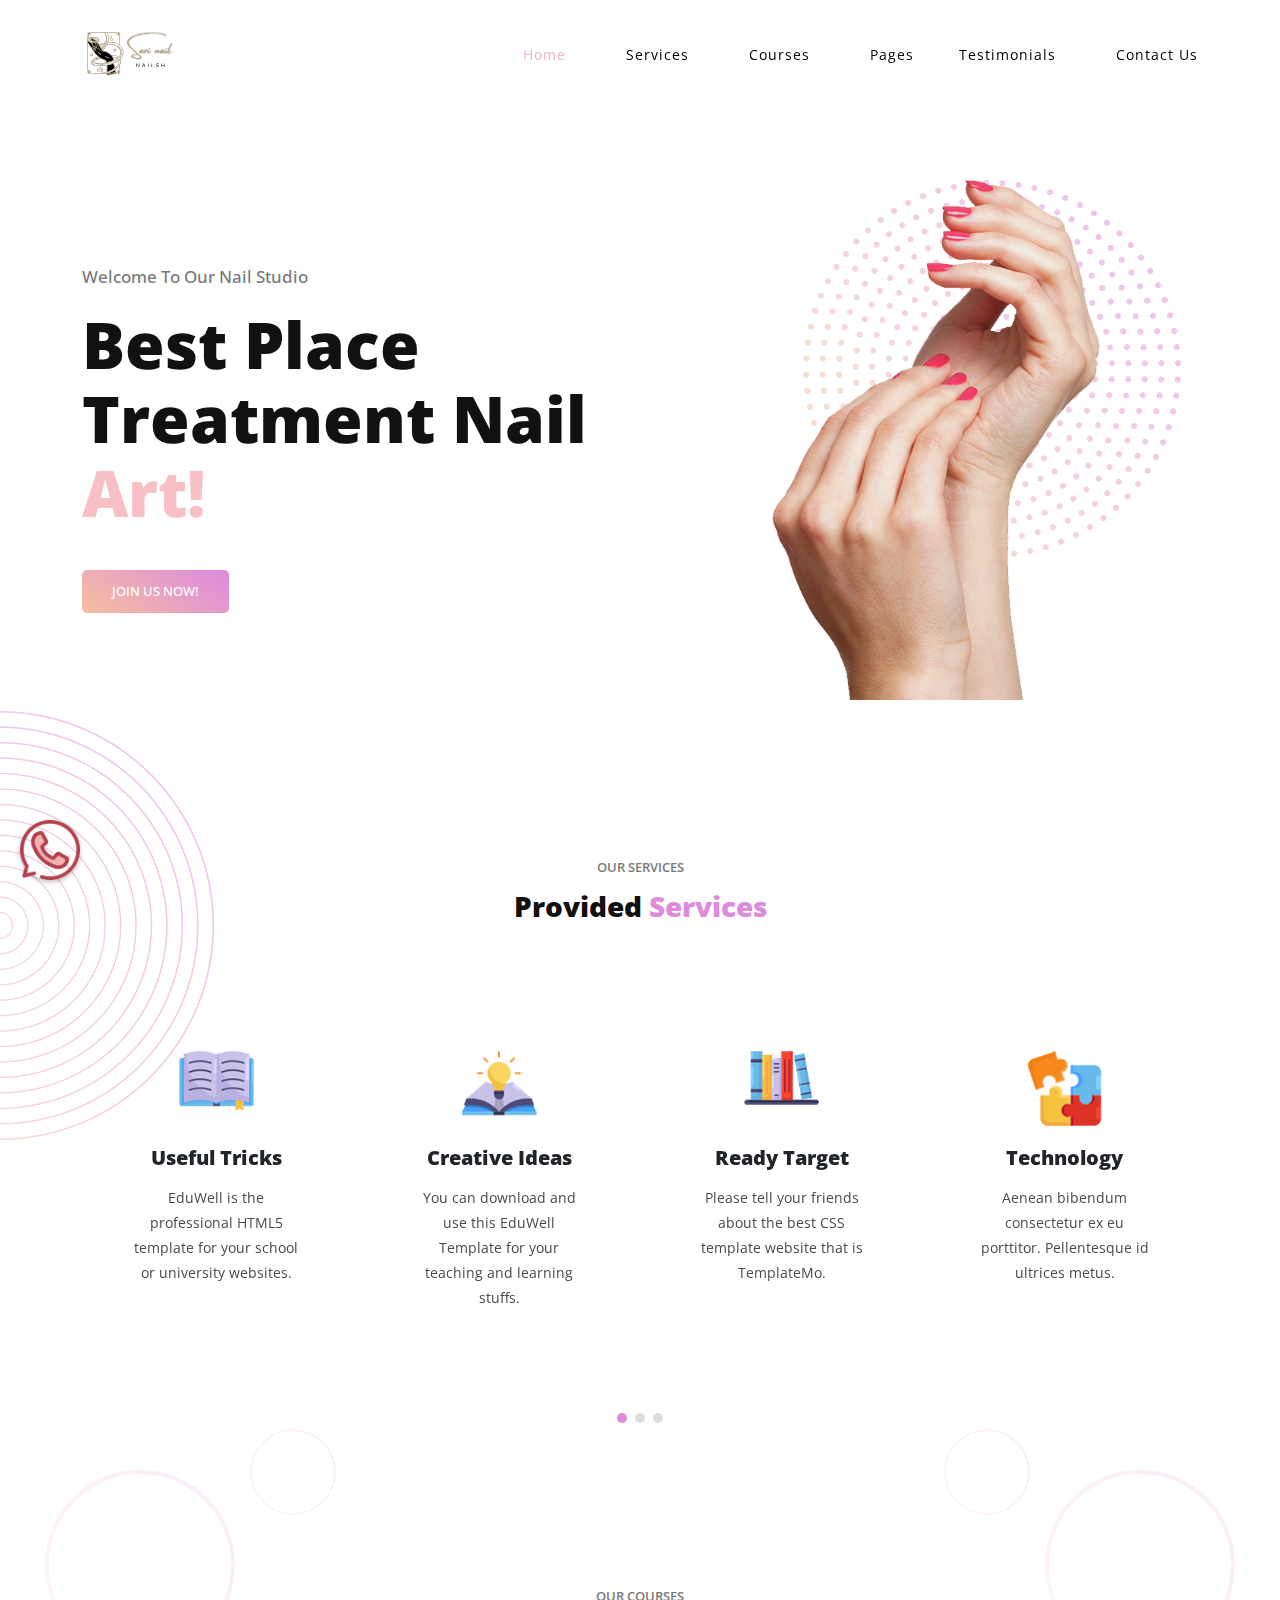
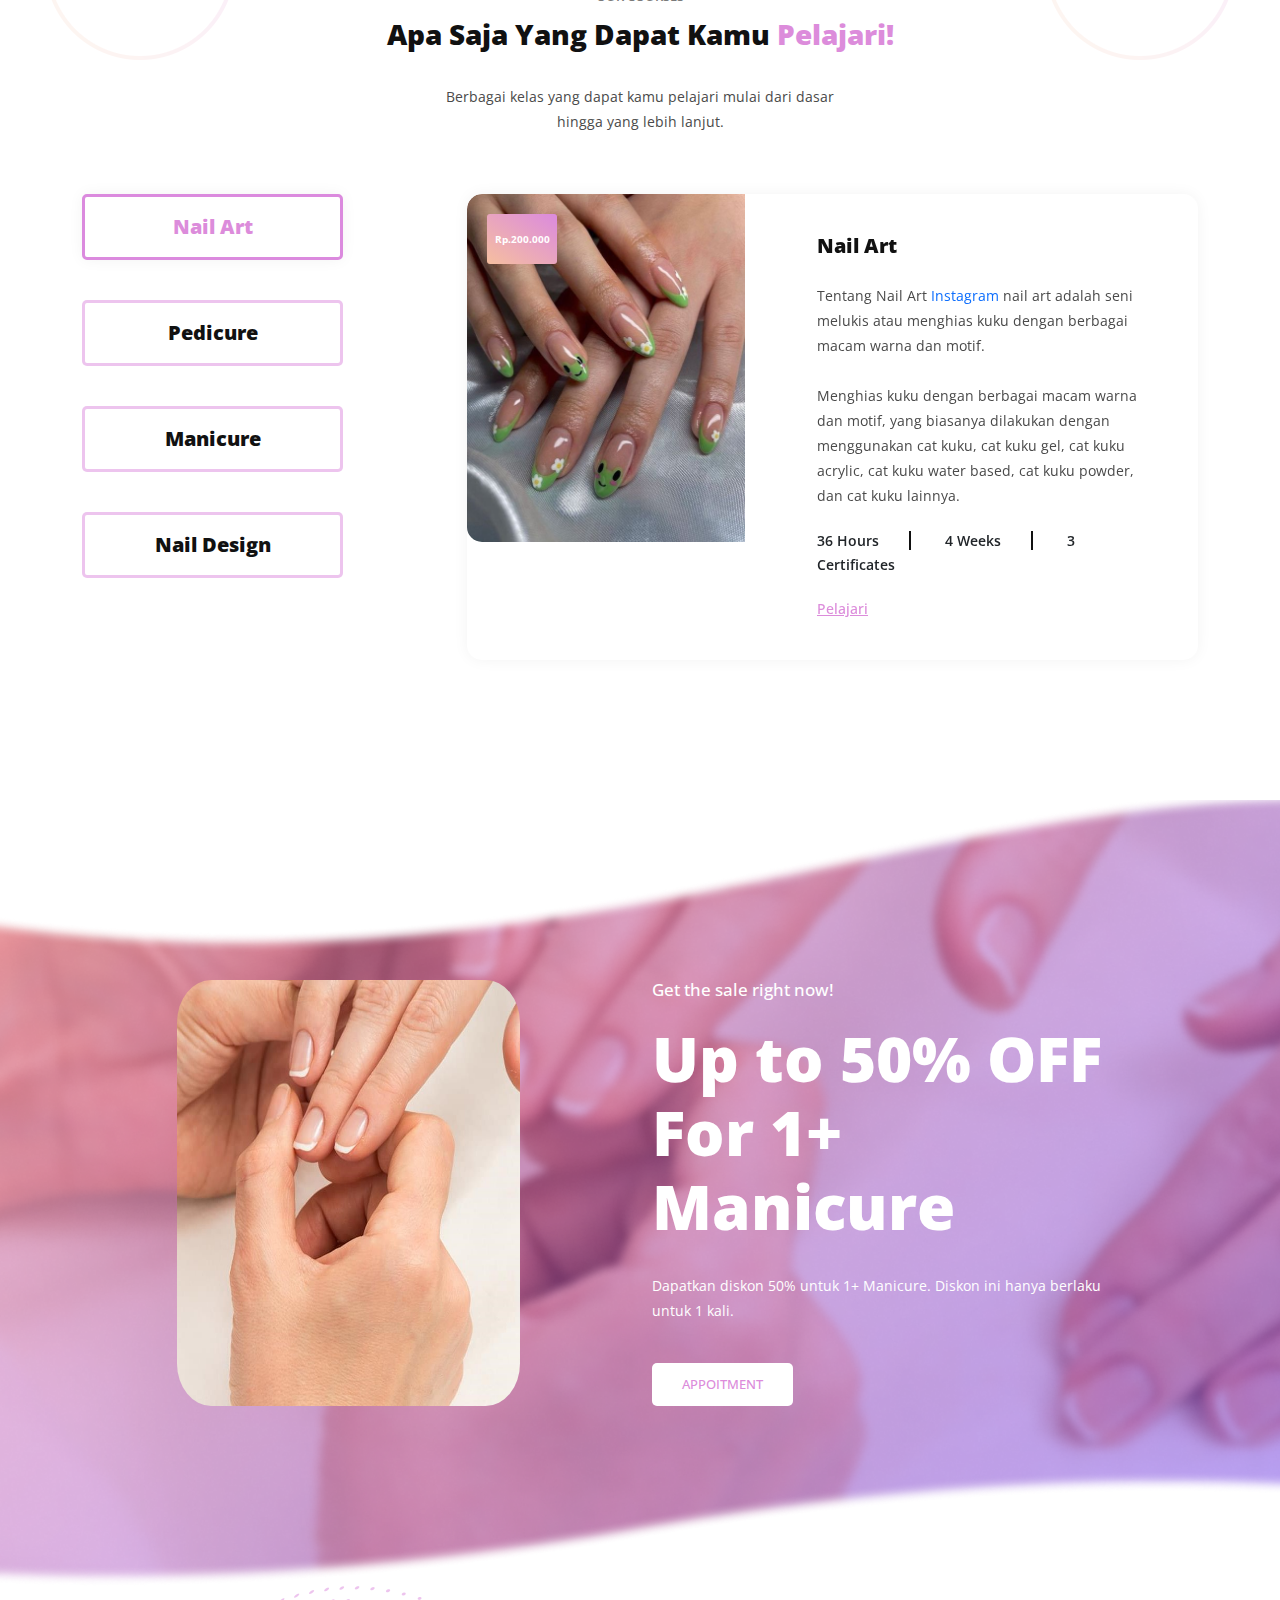
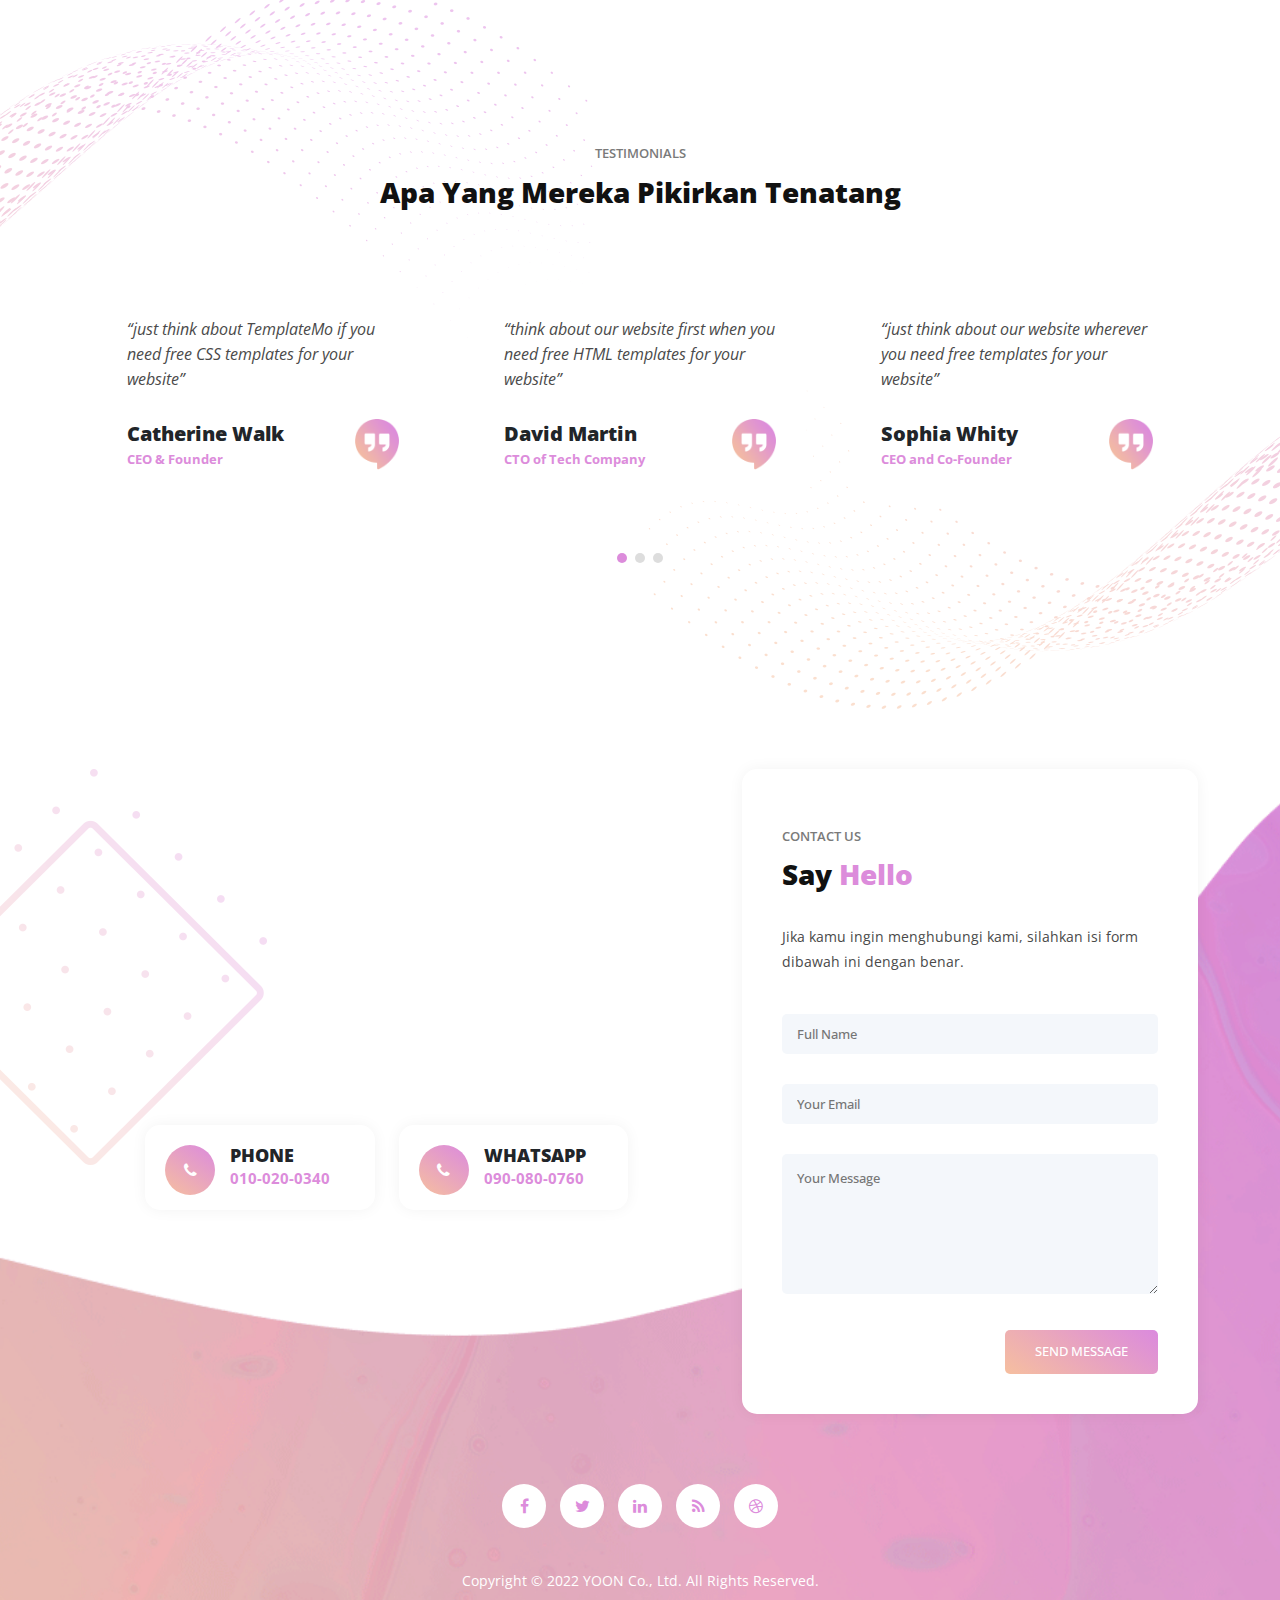
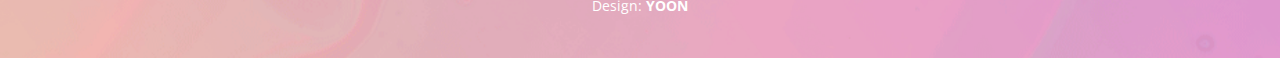
==== index.html @ 0e210a39 "first commit" ====
<!DOCTYPE html>
<html lang="en">
  <head>
    <meta charset="utf-8" />
    <meta
      name="viewport"
      content="width=device-width, initial-scale=1, shrink-to-fit=no"
    />
    <meta name="description" content="" />
    <meta name="author" content="" />
    <link
      href="https://fonts.googleapis.com/css?family=Open+Sans:100,200,300,400,500,600,700,800,900"
      rel="stylesheet"
    />

    <title>SARI NAIL STUDIO</title>

    <!-- Bootstrap core CSS -->
    <link href="vendor/bootstrap/css/bootstrap.min.css" rel="stylesheet" />

    <!-- Additional CSS Files -->
    <link rel="stylesheet" href="assets/css/fontawesome.css" />
    <link rel="stylesheet" href="assets/css/templatemo-eduwell-style.css" />
    <link rel="stylesheet" href="assets/css/owl.css" />
    <link rel="stylesheet" href="assets/css/lightbox.css" />
    <!-- chat box -->
    <script type="text/javascript">
      window.$crisp = [];
      window.CRISP_WEBSITE_ID = "9047f223-d23b-4dd8-93f9-148e7e5b20bf";
      (function () {
        d = document;
        s = d.createElement("script");
        s.src = "https://client.crisp.chat/l.js";
        s.async = 1;
        d.getElementsByTagName("head")[0].appendChild(s);
      })();
    </script>
    <!-- chat box end -->
  </head>

  <body>
    <!-- wa cs -->
    <a
      class="wa-btn"
      href="https://wa.me/6281261517741?Hi%Kak%20aku%20ingin%20bertanya%20seputar%20nail%20art"
      ><img src="assets/images/whatsapp.png" alt=""
    /></a>
    <style>
      .wa-btn {
        position: fixed;
        bottom: 20px;
        left: 20px;
        z-index: 999;
        width: 60px;
        height: 60px;
        border-radius: 50%;
        font-size: 30px;
        text-align: center;
        box-shadow: 0 2px 5px rgba(0, 0, 0, 0.26);
        transition: all 0.3s ease;
      }
      .wa-btn:hover {
        transform: translateY(-3px);
        box-shadow: 0 5px 10px rgba(0, 0, 0, 0.26);
      }
    </style>
    <!-- wa cs -->
    <!-- ***** Header Area Start ***** -->
    <header class="header-area header-sticky">
      <div class="container">
        <div class="row">
          <div class="col-12">
            <nav class="main-nav">
              <!-- ***** Logo Start ***** -->
              <a href="index.html" class="logo">
                <img src="assets/images/sari logo.svg" alt="EduWell Template" />
                <style>
                  .logo {
                    width: 100px;
                    height: 100px;
                  }
                </style>
              </a>
              <!-- ***** Logo End ***** -->
              <!-- ***** Menu Start ***** -->
              <ul class="nav">
                <li class="scroll-to-section">
                  <a href="#top" class="active">Home</a>
                </li>
                <li class="scroll-to-section">
                  <a href="#services">Services</a>
                </li>
                <li class="scroll-to-section">
                  <a href="#courses">Courses</a>
                </li>
                <li class="has-sub">
                  <a href="javascript:void(0)">Pages</a>
                  <ul class="sub-menu">
                    <li><a href="about-us.html">About Us</a></li>
                    <li><a href="our-services.html">Our Services</a></li>
                    <li><a href="contact-us.html">Contact Us</a></li>
                  </ul>
                </li>
                <li class="scroll-to-section">
                  <a href="#testimonials">Testimonials</a>
                </li>
                <li class="scroll-to-section">
                  <a href="#contact-section">Contact Us</a>
                </li>
              </ul>
              <a class="menu-trigger">
                <span>Menu</span>
              </a>
              <!-- ***** Menu End ***** -->
            </nav>
          </div>
        </div>
      </div>
    </header>
    <!-- ***** Header Area End ***** -->

    <!-- ***** Main Banner Area Start ***** -->
    <section class="main-banner" id="top">
      <div class="container">
        <div class="row">
          <div class="col-lg-6 align-self-center">
            <div class="header-text">
              <h6>Welcome to our nail studio</h6>
              <h2>Best Place Treatment Nail <em>Art!</em></h2>
              <div class="main-button-gradient">
                <div class="scroll-to-section">
                  <a href="#contact-section">Join Us Now!</a>
                </div>
              </div>
            </div>
          </div>
          <div class="col-lg-6">
            <div class="right-image">
              <img src="assets/images/slide-img-1.png" alt="" />
              <style>
                .right-image {
                  width: 60%;
                  height: 75%;
                }
              </style>
            </div>
          </div>
        </div>
      </div>
    </section>
    <!-- ***** Main Banner Area End ***** -->

    <section class="services" id="services">
      <div class="container">
        <div class="row">
          <div class="col-lg-12">
            <div class="section-heading">
              <h6>Our Services</h6>
              <h4>Provided <em>Services</em></h4>
            </div>
          </div>
          <div class="col-lg-12">
            <div class="owl-service-item owl-carousel">
              <div class="item">
                <div class="service-item">
                  <div class="icon">
                    <img src="assets/images/service-icon-01.png" alt="" />
                  </div>
                  <h4>Useful Tricks</h4>
                  <p>
                    EduWell is the professional HTML5 template for your school
                    or university websites.
                  </p>
                </div>
              </div>
              <div class="item">
                <div class="service-item">
                  <div class="icon">
                    <img src="assets/images/service-icon-02.png" alt="" />
                  </div>
                  <h4>Creative Ideas</h4>
                  <p>
                    You can download and use this EduWell Template for your
                    teaching and learning stuffs.
                  </p>
                </div>
              </div>
              <div class="item">
                <div class="service-item">
                  <div class="icon">
                    <img src="assets/images/service-icon-03.png" alt="" />
                  </div>
                  <h4>Ready Target</h4>
                  <p>
                    Please tell your friends about the best CSS template website
                    that is TemplateMo.
                  </p>
                </div>
              </div>
              <div class="item">
                <div class="service-item">
                  <div class="icon">
                    <img src="assets/images/service-icon-04.png" alt="" />
                  </div>
                  <h4>Technology</h4>
                  <p>
                    Aenean bibendum consectetur ex eu porttitor. Pellentesque id
                    ultrices metus.
                  </p>
                </div>
              </div>
              <div class="item">
                <div class="service-item">
                  <div class="icon">
                    <img src="assets/images/service-icon-01.png" alt="" />
                  </div>
                  <h4>Useful Tricks</h4>
                  <p>
                    In non nisi eget magna efficitur ultricies non quis sapien.
                    Pellentesque tellus.
                  </p>
                </div>
              </div>
              <div class="item">
                <div class="service-item">
                  <div class="icon">
                    <img src="assets/images/service-icon-02.png" alt="" />
                  </div>
                  <h4>Creative Ideas</h4>
                  <p>
                    Aenean bibendum consectetur ex eu porttitor. Pellentesque id
                    ultrices metus.
                  </p>
                </div>
              </div>
              <div class="item">
                <div class="service-item">
                  <div class="icon">
                    <img src="assets/images/service-icon-03.png" alt="" />
                  </div>
                  <h4>Ready Target</h4>
                  <p>
                    In non nisi eget magna efficitur ultricies non quis sapien.
                    Pellentesque tellus.
                  </p>
                </div>
              </div>
              <div class="item">
                <div class="service-item">
                  <div class="icon">
                    <img src="assets/images/service-icon-04.png" alt="" />
                  </div>
                  <h4>Technology</h4>
                  <p>
                    Aenean bibendum consectetur ex eu porttitor. Pellentesque id
                    ultrices metus.
                  </p>
                </div>
              </div>
              <div class="item">
                <div class="service-item">
                  <div class="icon">
                    <img src="assets/images/service-icon-01.png" alt="" />
                  </div>
                  <h4>Useful Tricks</h4>
                  <p>
                    In non nisi eget magna efficitur ultricies non quis sapien.
                    Pellentesque tellus.
                  </p>
                </div>
              </div>
              <div class="item">
                <div class="service-item">
                  <div class="icon">
                    <img src="assets/images/service-icon-02.png" alt="" />
                  </div>
                  <h4>Creative Ideas</h4>
                  <p>
                    Aenean bibendum consectetur ex eu porttitor. Pellentesque id
                    ultrices metus.
                  </p>
                </div>
              </div>
              <div class="item">
                <div class="service-item">
                  <div class="icon">
                    <img src="assets/images/service-icon-03.png" alt="" />
                  </div>
                  <h4>Ready Target</h4>
                  <p>
                    In non nisi eget magna efficitur ultricies non quis sapien.
                    Pellentesque tellus.
                  </p>
                </div>
              </div>
              <div class="item">
                <div class="service-item">
                  <div class="icon">
                    <img src="assets/images/service-icon-04.png" alt="" />
                  </div>
                  <h4>Technology</h4>
                  <p>
                    Praesent accumsan condimentum arcu, id porttitor est semper
                    nec. Nunc diam lorem.
                  </p>
                </div>
              </div>
            </div>
          </div>
        </div>
      </div>
    </section>

    <section class="our-courses" id="courses">
      <div class="container">
        <div class="row">
          <div class="col-lg-6 offset-lg-3">
            <div class="section-heading">
              <h6>OUR COURSES</h6>
              <h4>Apa saja yang dapat kamu <em>Pelajari!</em></h4>
              <p>
                Berbagai kelas yang dapat kamu pelajari mulai dari dasar hingga
                yang lebih lanjut.
              </p>
            </div>
          </div>
          <div class="col-lg-12">
            <div class="naccs">
              <div class="tabs">
                <div class="row">
                  <div class="col-lg-3">
                    <div class="menu">
                      <div class="active gradient-border">
                        <span>Nail Art</span>
                      </div>
                      <div class="gradient-border">
                        <span>Pedicure</span>
                      </div>
                      <div class="gradient-border"><span>Manicure</span></div>
                      <div class="gradient-border">
                        <span>Nail Design</span>
                      </div>
                    </div>
                  </div>
                  <div class="col-lg-9">
                    <ul class="nacc">
                      <li class="active">
                        <div>
                          <div class="left-image">
                            <img src="assets/images/img-2.jpeg" alt="" />
                            <style>
                              .left-image {
                                width: 38%;
                                height: 100%;
                              }
                            </style>
                            <div class="price"><h6>Rp.200.000</h6></div>
                          </div>
                          <div class="right-content">
                            <h4>Nail Art</h4>
                            <p>
                              Tentang Nail Art
                              <a rel="nofollow" href="#" target="_blank"
                                >Instagram</a
                              >
                              nail art adalah seni melukis atau menghias kuku
                              dengan berbagai macam warna dan motif.
                              <br /><br />Menghias kuku dengan berbagai macam
                              warna dan motif, yang biasanya dilakukan dengan
                              menggunakan cat kuku, cat kuku gel, cat kuku
                              acrylic, cat kuku water based, cat kuku powder,
                              dan cat kuku lainnya.
                            </p>
                            <span>36 Hours</span>
                            <span>4 Weeks</span>
                            <span class="last-span">3 Certificates</span>
                            <div class="text-button">
                              <a href="contact-us.html">Pelajari</a>
                            </div>
                          </div>
                        </div>
                      </li>
                      <li>
                        <div>
                          <div class="left-image">
                            <img src="assets/images/img-3.jpg" alt="" />
                            <div class="price"><h6>Rp.250</h6></div>
                          </div>
                          <div class="right-content">
                            <h4>Pedicure</h4>
                            <p>
                              Pedicure adalah proses perawatan kaki yang
                              dilakukan dengan menggunakan berbagai macam
                              alat<br /><br />
                              dan bahan yang dapat menghilangkan kotoran,
                              keringat, dan sel kulit mati pada kaki.
                            </p>
                            <span>48 Hours</span>
                            <span>6 Weeks</span>
                            <span class="last-span">1 Certificate</span>
                            <div class="text-button">
                              <a href="contact-us.html">Pelajari</a>
                            </div>
                          </div>
                        </div>
                      </li>
                      <li>
                        <div>
                          <div class="left-image">
                            <img src="assets/images/img-5.jpeg" alt="" />
                            <div class="price"><h6>Rp.184</h6></div>
                          </div>
                          <div class="right-content">
                            <h4>Manicure</h4>
                            <p>
                              Apa itu Manicure? Manicure adalah proses perawatan
                              kuku yang dilakukan dengan menggunakan berbagai
                              macam alat dan bahan yang dapat menghilangkan
                              kotoran, keringat, dan sel kulit mati pada kuku.
                              .<br /><br />
                              Dan manicure juga memiliki beberapa jenis, yaitu:
                              <br /><br />
                              1. Manicure kuku alami 2. Manicure kuku acrylic 3.
                              Manicure kuku gel 4. Manicure kuku water based 5.
                              Manicure kuku powder 6. Manicure kuku lainnya
                            </p>
                            <span>28 Hours</span>
                            <span>4 Weeks</span>
                            <span class="last-span">1 Certificate</span>
                            <div class="text-button">
                              <a href="contact-us.html">Subscribe Course</a>
                            </div>
                          </div>
                        </div>
                      </li>
                      <li>
                        <div>
                          <div class="left-image">
                            <img src="assets/images/gel.webp" alt="" />
                          </div>
                          <div class="right-content">
                            <h4>Nail Design</h4>
                            <p>
                              Nail Gel adalah cat kuku yang terbuat dari bahan
                              yang dapat mengering dengan sendirinya tanpa
                              menggunakan lampu UV atau lampu LED.
                              <br /><br />
                              Cat kuku gel ini memiliki beberapa jenis, yaitu:
                              <br /><br />
                              1. Cat kuku gel biasa 2. Cat kuku gel soak off 3.
                              Cat kuku gel water based 4. Cat kuku gel powder
                            </p>
                            <span>48 Hours</span>
                            <span>4 Weeks</span>
                            <span class="last-span">2 Certificates</span>
                            <div class="text-button">
                              <a href="contact-us.html">Subscribe Course</a>
                            </div>
                          </div>
                        </div>
                      </li>
                    </ul>
                  </div>
                </div>
              </div>
            </div>
          </div>
        </div>
      </div>
    </section>

    <section class="simple-cta">
      <div class="container">
        <div class="row">
          <div class="col-lg-5 offset-lg-1">
            <div class="left-image">
              <img class="parax" src="assets/images/paralax1.jpg" alt="" />
              <style>
                .parax {
                  width: 200%;
                  height: 100%;
                  border-radius: 10%;
                }
              </style>
            </div>
          </div>
          <div class="col-lg-5 align-self-center">
            <h6>Get the sale right now!</h6>
            <h4>Up to 50% OFF For 1+ Manicure</h4>
            <p>
              Dapatkan diskon 50% untuk 1+ Manicure. Diskon ini hanya berlaku
              untuk 1 kali.
            </p>
            <div class="white-button">
              <a href="contact-us.html">Appoitment</a>
            </div>
          </div>
        </div>
      </div>
    </section>

    <section class="testimonials" id="testimonials">
      <div class="container">
        <div class="row">
          <div class="col-lg-12">
            <div class="section-heading">
              <h6>Testimonials</h6>
              <h4>Apa yang mereka pikirkan tenatang <em></em></h4>
            </div>
          </div>
          <div class="col-lg-12">
            <div
              class="owl-testimonials owl-carousel"
              style="position: relative; z-index: 5"
            >
              <div class="item">
                <p>
                  “just think about TemplateMo if you need free CSS templates
                  for your website”
                </p>
                <h4>Catherine Walk</h4>
                <span>CEO &amp; Founder</span>
                <img src="assets/images/quote.png" alt="" />
              </div>
              <div class="item">
                <p>
                  “think about our website first when you need free HTML
                  templates for your website”
                </p>
                <h4>David Martin</h4>
                <span>CTO of Tech Company</span>
                <img src="assets/images/quote.png" alt="" />
              </div>
              <div class="item">
                <p>
                  “just think about our website wherever you need free templates
                  for your website”
                </p>
                <h4>Sophia Whity</h4>
                <span>CEO and Co-Founder</span>
                <img src="assets/images/quote.png" alt="" />
              </div>
              <div class="item">
                <p>
                  “Praesent accumsan condimentum arcu, id porttitor est semper
                  nec. Nunc diam lorem.”
                </p>
                <h4>Helen Shiny</h4>
                <span>Tech Officer</span>
                <img src="assets/images/quote.png" alt="" />
              </div>
              <div class="item">
                <p>
                  “Praesent accumsan condimentum arcu, id porttitor est semper
                  nec. Nunc diam lorem.”
                </p>
                <h4>George Soft</h4>
                <span>Gadget Reviewer</span>
                <img src="assets/images/quote.png" alt="" />
              </div>
              <div class="item">
                <p>
                  “Praesent accumsan condimentum arcu, id porttitor est semper
                  nec. Nunc diam lorem.”
                </p>
                <h4>Andrew Hall</h4>
                <span>Marketing Manager</span>
                <img src="assets/images/quote.png" alt="" />
              </div>
              <div class="item">
                <p>
                  “Praesent accumsan condimentum arcu, id porttitor est semper
                  nec. Nunc diam lorem.”
                </p>
                <h4>Maxi Power</h4>
                <span>Fashion Designer</span>
                <img src="assets/images/quote.png" alt="" />
              </div>
              <div class="item">
                <p>
                  “Praesent accumsan condimentum arcu, id porttitor est semper
                  nec. Nunc diam lorem.”
                </p>
                <h4>Olivia Too</h4>
                <span>Creative Designer</span>
                <img src="assets/images/quote.png" alt="" />
              </div>
            </div>
          </div>
        </div>
      </div>
    </section>

    <section class="contact-us" id="contact-section">
      <div class="container">
        <div class="row">
          <div class="col-lg-8">
            <div id="map">
              <!-- You just need to go to Google Maps for your own map point, and copy the embed code from Share -> Embed a map section -->
              <iframe
                src="//www.google.com/maps/embed?pb=!1m18!1m12!1m3!1d1992.3111250489126!2d99.6265807655633!3d2.92446023999737!2m3!1f0!2f0!3f0!3m2!1i1024!2i768!4f13.1!3m3!1m2!1s0x3025c152b4574f47%3A0xc583d09bc10d74bf!2sJl.%20Saw%C3%B6%2C%20Kabupaten%20Nias%20Utara%2C%20Sumatera%20Utara!5e0!3m2!1sid!2sid!4v1670508232278!5m2!1sid!2sid"
                width="100%"
                height="420px"
                frameborder="0"
                style="
                  border: 0;
                  border-radius: 15px;
                  position: relative;
                  z-index: 2;
                "
                allowfullscreen=""
              ></iframe>
              <div class="row">
                <div class="col-lg-4 offset-lg-1">
                  <div class="contact-info">
                    <div class="icon">
                      <i class="fa fa-phone"></i>
                    </div>
                    <h4>Phone</h4>
                    <span>010-020-0340</span>
                  </div>
                </div>
                <div class="col-lg-4">
                  <div class="contact-info">
                    <div class="icon">
                      <i class="fa fa-phone"></i>
                    </div>
                    <h4>whatsapp</h4>
                    <span>090-080-0760</span>
                  </div>
                </div>
              </div>
            </div>
          </div>
          <div class="col-lg-4">
            <form id="contact" action="" method="post">
              <div class="row">
                <div class="col-lg-12">
                  <div class="section-heading">
                    <h6>Contact us</h6>
                    <h4>Say <em>Hello</em></h4>
                    <p>
                      Jika kamu ingin menghubungi kami, silahkan isi form
                      dibawah ini dengan benar.
                    </p>
                  </div>
                </div>
                <div class="col-lg-12">
                  <fieldset>
                    <input
                      type="name"
                      name="name"
                      id="name"
                      placeholder="Full Name"
                      autocomplete="on"
                      required
                    />
                  </fieldset>
                </div>
                <div class="col-lg-12">
                  <fieldset>
                    <input
                      type="text"
                      name="email"
                      id="email"
                      pattern="[^ @]*@[^ @]*"
                      placeholder="Your Email"
                      required=""
                    />
                  </fieldset>
                </div>
                <div class="col-lg-12">
                  <fieldset>
                    <textarea
                      name="message"
                      id="message"
                      placeholder="Your Message"
                    ></textarea>
                  </fieldset>
                </div>
                <div class="col-lg-12">
                  <fieldset>
                    <button
                      type="submit"
                      id="form-submit"
                      class="main-gradient-button"
                    >
                      Send Message
                    </button>
                  </fieldset>
                </div>
              </div>
            </form>
          </div>
          <div class="col-lg-12">
            <ul class="social-icons">
              <li>
                <a href="#"><i class="fa fa-facebook"></i></a>
              </li>
              <li>
                <a href="#"><i class="fa fa-twitter"></i></a>
              </li>
              <li>
                <a href="#"><i class="fa fa-linkedin"></i></a>
              </li>
              <li>
                <a href="#"><i class="fa fa-rss"></i></a>
              </li>
              <li>
                <a href="#"><i class="fa fa-dribbble"></i></a>
              </li>
            </ul>
          </div>
          <div class="col-lg-12">
            <p class="copyright">
              Copyright © 2022 YOON Co., Ltd. All Rights Reserved.
              <br />Design:
              <a rel="sponsored" href="#" target="_blank">YOON</a>
            </p>
          </div>
        </div>
      </div>
    </section>

    <!-- Scripts -->
    <!-- Bootstrap core JavaScript -->
    <script src="vendor/jquery/jquery.min.js"></script>
    <script src="vendor/bootstrap/js/bootstrap.bundle.min.js"></script>

    <script src="assets/js/isotope.min.js"></script>
    <script src="assets/js/owl-carousel.js"></script>
    <script src="assets/js/lightbox.js"></script>
    <script src="assets/js/tabs.js"></script>
    <script src="assets/js/video.js"></script>
    <script src="assets/js/slick-slider.js"></script>
    <script src="assets/js/custom.js"></script>
    <script>
      //according to loftblog tut
      $(".nav li:first").addClass("active");

      var showSection = function showSection(section, isAnimate) {
        var direction = section.replace(/#/, ""),
          reqSection = $(".section").filter(
            '[data-section="' + direction + '"]'
          ),
          reqSectionPos = reqSection.offset().top - 0;

        if (isAnimate) {
          $("body, html").animate(
            {
              scrollTop: reqSectionPos,
            },
            800
          );
        } else {
          $("body, html").scrollTop(reqSectionPos);
        }
      };

      var checkSection = function checkSection() {
        $(".section").each(function () {
          var $this = $(this),
            topEdge = $this.offset().top - 80,
            bottomEdge = topEdge + $this.height(),
            wScroll = $(window).scrollTop();
          if (topEdge < wScroll && bottomEdge > wScroll) {
            var currentId = $this.data("section"),
              reqLink = $("a").filter("[href*=\\#" + currentId + "]");
            reqLink
              .closest("li")
              .addClass("active")
              .siblings()
              .removeClass("active");
          }
        });
      };

      $(".main-menu, .responsive-menu, .scroll-to-section").on(
        "click",
        "a",
        function (e) {
          e.preventDefault();
          showSection($(this).attr("href"), true);
        }
      );

      $(window).scroll(function () {
        checkSection();
      });
    </script>
  </body>
</html>
---- assets/css/templatemo-eduwell-style.css ----
/*

TemplateMo 573 EduWell

https://templatemo.com/tm-573-eduwell

*/

/* ---------------------------------------------
Table of contents
------------------------------------------------
01. font & reset css
02. reset
03. global styles
04. header
05. banner
06. features
07. testimonials
08. contact
09. footer
10. preloader
11. search
12. portfolio

--------------------------------------------- */
/*
---------------------------------------------
font & reset css
---------------------------------------------
*/
@import url("https://fonts.googleapis.com/css?family=Open+Sans:100,200,300,400,500,600,700,800,900");
/*
---------------------------------------------
reset
---------------------------------------------
*/
html,
body,
div,
span,
applet,
object,
iframe,
h1,
h2,
h3,
h4,
h5,
h6,
p,
blockquote,
div pre,
a,
abbr,
acronym,
address,
big,
cite,
code,
del,
dfn,
em,
font,
img,
ins,
kbd,
q,
s,
samp,
small,
strike,
strong,
sub,
sup,
tt,
var,
b,
u,
i,
center,
dl,
dt,
dd,
ol,
ul,
li,
figure,
header,
nav,
section,
article,
aside,
footer,
figcaption {
  margin: 0;
  padding: 0;
  border: 0;
  outline: 0;
}

.clearfix:after {
  content: ".";
  display: block;
  clear: both;
  visibility: hidden;
  line-height: 0;
  height: 0;
}

.clearfix {
  display: inline-block;
}

html[xmlns] .clearfix {
  display: block;
}

* html .clearfix {
  height: 1%;
}

ul,
li {
  padding: 0;
  margin: 0;
  list-style: none;
}

header,
nav,
section,
article,
aside,
footer,
hgroup {
  display: block;
}

* {
  box-sizing: border-box;
}

html,
body {
  font-family: "Open Sans", sans-serif;
  font-weight: 400;
  background-color: #fff;
  font-size: 16px;
  -ms-text-size-adjust: 100%;
  -webkit-font-smoothing: antialiased;
  -moz-osx-font-smoothing: grayscale;
}

a {
  text-decoration: none !important;
}

h1,
h2,
h3,
h4,
h5,
h6 {
  margin-top: 0px;
  margin-bottom: 0px;
}

ul {
  margin-bottom: 0px;
}

p {
  font-size: 14px;
  line-height: 25px;
  color: #4a4a4a;
}

img {
  width: 100%;
  overflow: hidden;
}

/*
---------------------------------------------
global styles
---------------------------------------------
*/
html,
body {
  background: #fff;
  font-family: "Open Sans", sans-serif;
}

::selection {
  background: #dc8cdb;
  color: #fff;
}

::-moz-selection {
  background: #dc8cdb;
  color: #fff;
}

@media (max-width: 991px) {
  html,
  body {
    overflow-x: hidden;
  }
  .mobile-top-fix {
    margin-top: 30px;
    margin-bottom: 0px;
  }
  .mobile-bottom-fix {
    margin-bottom: 30px;
  }
  .mobile-bottom-fix-big {
    margin-bottom: 60px;
  }
}

.main-button-gradient a {
  font-size: 13px;
  color: #fff;
  background: rgb(219, 138, 222);
  background: linear-gradient(
    -145deg,
    rgba(219, 138, 222, 1) 0%,
    rgba(246, 191, 159, 1) 100%
  );
  padding: 12px 30px;
  display: inline-block;
  border-radius: 5px;
  font-weight: 500;
  text-transform: uppercase;
  transition: all 0.3s;
}

.main-button-gradient a:hover {
  background: rgb(219, 138, 222);
  background: linear-gradient(
    -145deg,
    rgba(219, 138, 222, 1) 0%,
    rgba(246, 191, 159, 1) 100%
  );
  opacity: 0.9;
}

.white-button a {
  font-size: 13px;
  color: #dc8cdb;
  background-color: #fff;
  padding: 12px 30px;
  display: inline-block;
  border-radius: 5px;
  font-weight: 500;
  text-transform: uppercase;
  transition: all 0.3s;
}

.white-button a:hover {
  opacity: 0.9;
}

.text-button a {
  font-size: 14px;
  font-weight: 500;
  color: #dc8cdb;
  text-decoration: underline !important;
  transition: all 0.3s;
}

.text-button a:hover {
  opacity: 0.75;
}

section {
  margin-top: 140px;
}

#contact-section {
  padding-top: 20px;
}

.section-heading {
  position: relative;
  z-index: 2;
  padding-top: 20px;
  margin-top: 0px;
  text-align: center;
  margin-bottom: 60px;
}

.section-heading h6 {
  font-size: 13px;
  text-transform: uppercase;
  color: #7a7a7a;
  font-weight: 600;
}

.section-heading h4 {
  margin-top: 10px;
  line-height: 40px;
  font-size: 28px;
  font-weight: 900;
  text-transform: capitalize;
  color: #111;
}

.section-heading h4 em {
  font-style: normal;
  color: #dc8cdb;
}

.section-heading p {
  margin-top: 30px;
}

/*
---------------------------------------------
header
---------------------------------------------
*/
.background-header {
  background-color: rgba(255, 255, 255, 0.15);
  backdrop-filter: blur(5px);
  height: 80px !important;
  position: fixed !important;
  top: 0 !important;
  left: 0;
  right: 0;
  box-shadow: 0px 0px 10px rgba(0, 0, 0, 0.15) !important;
}

.header-area {
  background-color: rgba(255, 255, 255, 0.15);
  backdrop-filter: blur(5px);
  background-size: contain;
  background-repeat: no-repeat;
  background-position: center;
  position: absolute;
  height: 110px;
  top: 0;
  left: 0;
  right: 0;
  z-index: 100;
  -webkit-transition: all 0.5s ease 0s;
  -moz-transition: all 0.5s ease 0s;
  -o-transition: all 0.5s ease 0s;
  transition: all 0.5s ease 0s;
}

.header-area .main-nav {
  min-height: 80px;
  background: transparent;
}

.header-area .main-nav .logo {
  line-height: 100px;
  color: rgb(28, 28, 28);
  font-size: 28px;
  font-weight: 700;
  text-transform: uppercase;
  letter-spacing: 2px;
  float: left;
  -webkit-transition: all 0.3s ease 0s;
  -moz-transition: all 0.3s ease 0s;
  -o-transition: all 0.3s ease 0s;
  transition: all 0.3s ease 0s;
}

.background-header .main-nav .logo {
  line-height: 75px;
}

.background-header .nav {
  margin-top: 20px !important;
}

.header-area .main-nav .nav {
  float: right;
  margin-top: 35px;
  margin-right: 0px;
  background-color: transparent;
  -webkit-transition: all 0.3s ease 0s;
  -moz-transition: all 0.3s ease 0s;
  -o-transition: all 0.3s ease 0s;
  transition: all 0.3s ease 0s;
  position: relative;
  z-index: 999;
}

.header-area .main-nav .nav li {
  padding-left: 30px;
  padding-right: 30px;
}

.header-area .main-nav .nav li:last-child {
  padding-right: 0px;
}

.header-area .main-nav .nav li a {
  display: block;
  font-weight: 400;
  font-size: 14px;
  text-transform: capitalize;
  color: rgb(0, 0, 0);
  -webkit-transition: all 0.3s ease 0s;
  -moz-transition: all 0.3s ease 0s;
  -o-transition: all 0.3s ease 0s;
  transition: all 0.3s ease 0s;
  height: 40px;
  line-height: 40px;
  border: transparent;
  letter-spacing: 1px;
}

.header-area .main-nav .nav li:hover a,
.header-area .main-nav .nav li a.active {
  color: #e29eaa !important;
  opacity: 0.75;
}

.background-header .main-nav .nav li:hover a,
.background-header .main-nav .nav li a.active {
  color: rgb(255, 134, 134) !important;
  opacity: 1;
}

.header-area .main-nav .nav li.has-sub {
  position: relative;
  padding-right: 15px;
}

.header-area .main-nav .nav li.has-sub:after {
  font-family: FontAwesome;
  content: "\f107";
  font-size: 12px;
  color: #fff;
  position: absolute;
  right: 5px;
  top: 12px;
}

.header-area .main-nav .nav li.has-sub ul.sub-menu {
  position: absolute;
  width: 140px;
  box-shadow: 0 2px 28px 0 rgba(250, 172, 172, 0.06);
  overflow: hidden;
  top: 40px;
  border-radius: 5px;
  opacity: 0;
  transition: all 0.3s;
  transform: translateY(+2em);
  visibility: hidden;
  z-index: -1;
}

.header-area .main-nav .nav li.has-sub ul.sub-menu li {
  margin-left: 0px;
  padding-left: 0px;
  padding-right: 0px;
}

.header-area .main-nav .nav li.has-sub ul.sub-menu li a {
  opacity: 1;
  display: block;
  background: #f7f7f7;
  color: #2a2a2a !important;
  padding-left: 20px;
  height: 40px;
  line-height: 40px;
  -webkit-transition: all 0.3s ease 0s;
  -moz-transition: all 0.3s ease 0s;
  -o-transition: all 0.3s ease 0s;
  transition: all 0.3s ease 0s;
  position: relative;
  font-size: 12px;
  font-weight: 400;
  border-bottom: 1px solid #eee;
}

.header-area .main-nav .nav li.has-sub ul li a:hover {
  background-color: rgba(255, 255, 255, 0.15);
  backdrop-filter: blur(5px);
  padding-left: 25px;
}

.header-area .main-nav .nav li.has-sub ul li a:hover:before {
  width: 3px;
}

.header-area .main-nav .nav li.has-sub:hover ul.sub-menu {
  visibility: visible;
  opacity: 1;
  z-index: 1;
  transform: translateY(0%);
  transition-delay: 0s, 0s, 0.3s;
}

.header-area .main-nav .menu-trigger {
  cursor: pointer;
  display: block;
  position: absolute;
  top: 33px;
  width: 32px;
  height: 40px;
  text-indent: -9999em;
  z-index: 99;
  right: 40px;
  display: none;
}

.background-header .main-nav .menu-trigger {
  top: 23px;
}

.header-area .main-nav .menu-trigger span,
.header-area .main-nav .menu-trigger span:before,
.header-area .main-nav .menu-trigger span:after {
  -moz-transition: all 0.4s;
  -o-transition: all 0.4s;
  -webkit-transition: all 0.4s;
  transition: all 0.4s;
  background-color: #fff;
  display: block;
  position: absolute;
  width: 30px;
  height: 2px;
  left: 0;
}

.background-header .main-nav .menu-trigger span,
.background-header .main-nav .menu-trigger span:before,
.background-header .main-nav .menu-trigger span:after {
  background-color: #fff;
}

.header-area .main-nav .menu-trigger span:before,
.header-area .main-nav .menu-trigger span:after {
  -moz-transition: all 0.4s;
  -o-transition: all 0.4s;
  -webkit-transition: all 0.4s;
  transition: all 0.4s;
  background-color: #fff;
  display: block;
  position: absolute;
  width: 30px;
  height: 2px;
  left: 0;
  width: 75%;
}

.background-header .main-nav .menu-trigger span:before,
.background-header .main-nav .menu-trigger span:after {
  background-color: #fff;
}

.header-area .main-nav .menu-trigger span:before,
.header-area .main-nav .menu-trigger span:after {
  content: "";
}

.header-area .main-nav .menu-trigger span {
  top: 16px;
}

.header-area .main-nav .menu-trigger span:before {
  -moz-transform-origin: 33% 100%;
  -ms-transform-origin: 33% 100%;
  -webkit-transform-origin: 33% 100%;
  transform-origin: 33% 100%;
  top: -10px;
  z-index: 10;
}

.header-area .main-nav .menu-trigger span:after {
  -moz-transform-origin: 33% 0;
  -ms-transform-origin: 33% 0;
  -webkit-transform-origin: 33% 0;
  transform-origin: 33% 0;
  top: 10px;
}

.header-area .main-nav .menu-trigger.active span,
.header-area .main-nav .menu-trigger.active span:before,
.header-area .main-nav .menu-trigger.active span:after {
  background-color: transparent;
  width: 100%;
}

.header-area .main-nav .menu-trigger.active span:before {
  -moz-transform: translateY(6px) translateX(1px) rotate(45deg);
  -ms-transform: translateY(6px) translateX(1px) rotate(45deg);
  -webkit-transform: translateY(6px) translateX(1px) rotate(45deg);
  transform: translateY(6px) translateX(1px) rotate(45deg);
  background-color: #fff;
}

.background-header .main-nav .menu-trigger.active span:before {
  background-color: #fff;
}

.header-area .main-nav .menu-trigger.active span:after {
  -moz-transform: translateY(-6px) translateX(1px) rotate(-45deg);
  -ms-transform: translateY(-6px) translateX(1px) rotate(-45deg);
  -webkit-transform: translateY(-6px) translateX(1px) rotate(-45deg);
  transform: translateY(-6px) translateX(1px) rotate(-45deg);
  background-color: #fff;
}

.background-header .main-nav .menu-trigger.active span:after {
  background-color: #fff;
}

.header-area.header-sticky {
  min-height: 80px;
}

.header-area .nav {
  margin-top: 30px;
}

.header-area.header-sticky .nav li a.active {
  color: #dc8cdb;
}

@media (max-width: 1200px) {
  .header-area .main-nav .nav li {
    padding-left: 7px;
    padding-right: 7px;
  }
  .header-area .main-nav:before {
    display: none;
  }
}

@media (max-width: 767px) {
  .header-area .main-nav .logo {
    color: #1e1e1e;
  }
  .header-area.header-sticky .nav li a:hover,
  .header-area.header-sticky .nav li a.active {
    color: #dc8cdb !important;
    opacity: 1;
  }
  .header-area.header-sticky .nav li.search-icon a {
    width: 100%;
  }
  .header-area {
    background-color: #f7f7f7;
    padding: 0px 15px;
    height: 100px;
    box-shadow: none;
    text-align: center;
  }
  .header-area .container {
    padding: 0px;
  }
  .header-area .logo {
    margin-left: 30px;
  }
  .header-area .menu-trigger {
    display: block !important;
  }
  .header-area .main-nav {
    overflow: hidden;
  }
  .header-area .main-nav .nav {
    float: none;
    width: 100%;
    display: none;
    -webkit-transition: all 0s ease 0s;
    -moz-transition: all 0s ease 0s;
    -o-transition: all 0s ease 0s;
    transition: all 0s ease 0s;
    margin-left: 0px;
  }
  .header-area .main-nav .nav li:first-child {
    border-top: 1px solid #eee;
  }
  .header-area.header-sticky .nav {
    margin-top: 100px !important;
  }
  .header-area .main-nav .nav li {
    width: 100%;
    background: #fff;
    border-bottom: 1px solid #eee;
    padding-left: 0px !important;
    padding-right: 0px !important;
  }
  .header-area .main-nav .nav li a {
    height: 50px !important;
    line-height: 50px !important;
    padding: 0px !important;
    border: none !important;
    background: #f7f7f7 !important;
    color: #191a20 !important;
  }
  .header-area .main-nav .nav li a:hover {
    background: #eee !important;
    color: #dc8cdb !important;
  }
  .header-area .main-nav .nav li.has-sub ul.sub-menu {
    position: relative;
    visibility: inherit;
    opacity: 1;
    z-index: 1;
    transform: translateY(0%);
    top: 0px;
    width: 100%;
    box-shadow: none;
    height: 0px;
    transition: all 0s;
  }
  .header-area .main-nav .nav li.submenu ul li a {
    font-size: 12px;
    font-weight: 400;
  }
  .header-area .main-nav .nav li.submenu ul li a:hover:before {
    width: 0px;
  }
  .header-area .main-nav .nav li.has-sub ul.sub-menu {
    height: auto;
  }
  .header-area .main-nav .nav li.has-sub:after {
    color: #3b566e;
    right: 30px;
    font-size: 14px;
    top: 15px;
  }
  .header-area .main-nav .nav li.submenu:hover ul,
  .header-area .main-nav .nav li.submenu:focus ul {
    height: 0px;
  }
}

@media (min-width: 767px) {
  .header-area .main-nav .nav {
    display: flex !important;
  }
}

/*
---------------------------------------------
banner
---------------------------------------------
*/

section.main-banner {
  margin-top: 0px;
}

.main-banner {
  padding-top: 180px;
}

.main-banner .right-image {
  margin-left: 120px;
  position: relative;
  z-index: 2;
}

.main-banner .right-image img {
  position: relative;
  z-index: 2;
}

.main-banner .right-image::after {
  position: absolute;
  background-image: url(../images/banner-right-dec.png);
  width: 378px;
  height: 378px;
  content: "";
  right: -25%;
  z-index: 1;
}

.main-banner .header-text::after {
  position: absolute;
  background-image: url(../images/banner-left-dec.png);
  width: 214px;
  height: 429px;
  content: "";
  left: 0;
  bottom: -240px;
  z-index: 1;
}

.main-banner .header-text h6 {
  position: relative;
  z-index: 2;
  font-size: 17px;
  font-weight: 500;
  text-transform: capitalize;
  color: #777777;
}

.main-banner .header-text h2 {
  position: relative;
  z-index: 2;
  margin-top: 20px;
  font-size: 64px;
  color: #111111;
  font-weight: 900;
  line-height: 74px;
  margin-bottom: 40px;
}

.main-banner .header-text h2 em {
  font-style: normal;
  color: #f8bfc4;
}

.main-banner .main-button-gradient {
  position: relative;
  z-index: 2;
}

/*
---------------------------------------------
services
---------------------------------------------
*/

.services .item {
  border-radius: 15px;
  text-align: center;
  padding: 50px 30px;
  margin: 15px;
  transition: all 0.3s;
}

.services .item:hover {
  box-shadow: 0px 0px 15px rgba(0, 0, 0, 0.06);
}

.services .item .icon {
  max-width: 75px;
  margin: 0 auto;
  min-height: 80px;
  line-height: 80px;
  vertical-align: middle;
}

.services .item h4 {
  margin-top: 15px;
  margin-bottom: 15px;
  font-size: 20px;
  font-weight: 800;
}

.services .owl-dots {
  text-align: center;
  margin-top: 30px;
}

.services .owl-dots .owl-dot {
  width: 10px;
  height: 10px;
  background-color: #ddd;
  border-radius: 50%;
  margin: 0px 4px;
}

.services .owl-dots .active {
  background-color: #dc8cdb;
}

/*
---------------------------------------------
our courses
---------------------------------------------
*/

section.our-courses {
  position: relative;
}

section.our-courses .section-heading p {
  padding: 0px 60px;
}

section.our-courses:before {
  position: absolute;
  content: "";
  background-image: url(../images/our-courses-left-dec.png);
  left: 45px;
  top: -140px;
  width: 291px;
  height: 231px;
  z-index: 1;
}

section.our-courses:after {
  position: absolute;
  content: "";
  background-image: url(../images/our-courses-right-dec.png);
  right: 45px;
  top: -140px;
  width: 291px;
  height: 231px;
  z-index: 1;
}

section.our-courses .naccs {
  position: relative;
}

section.our-courses .naccs .menu div {
  padding: 15px 30px;
  text-align: center;
  border-radius: 5px !important;
  margin-bottom: 40px;
  font-size: 20px;
  color: #111;
  background-color: #fff;
  cursor: pointer;
  vertical-align: middle;
  font-weight: 900;
  transition: 1s all cubic-bezier(0.075, 0.82, 0.165, 1);
  border: 3px solid rgba(219, 138, 222, 0.5);
}

section.our-courses .naccs .menu div.active {
  color: #dc8cdb;
  border: 3px solid rgba(219, 138, 222, 1);
  box-shadow: 0px 0px 15px rgba(0, 0, 0, 0.05);
}

section.our-courses ul.nacc {
  margin-left: 100px !important;
  position: relative;
  min-height: 100%;
  list-style: none;
  margin: 0;
  padding: 0;
  transition: 0.5s all cubic-bezier(0.075, 0.82, 0.165, 1);
}

section.our-courses ul.nacc li {
  background-color: #fff;
  overflow: hidden;
  opacity: 0;
  transform: translateX(50px);
  position: absolute;
  list-style: none;
  transition: 1s all cubic-bezier(0.075, 0.82, 0.165, 1);
  border-radius: 15px;
  box-shadow: 0px 0px 15px rgba(0, 0, 0, 0.05);
  padding-right: 50px;
}

section.our-courses ul.nacc li .left-image {
  position: absolute;
  margin-right: 50px;
  top: 50%;
  transform: translateY(-50%);
}

section.our-courses ul.nacc li .left-image img {
  border-top-left-radius: 15px;
  border-bottom-left-radius: 15px;
}

section.our-courses ul.nacc li .left-image .price h6 {
  position: absolute;
  background: rgb(219, 138, 222);
  background: linear-gradient(
    -145deg,
    rgba(219, 138, 222, 1) 0%,
    rgba(246, 191, 159, 1) 100%
  );
  color: #fff;
  top: 20px;
  left: 20px;
  font-size: 10px;
  font-weight: 700;
  width: 70px;
  height: 50px;
  border-radius: 3px;
  display: inline-block;
  text-align: center;
  line-height: 50px;
}

section.our-courses ul.nacc li .right-content {
  padding: 40px 0px;
  margin-left: 350px;
}

section.our-courses ul.nacc li .right-content h4 {
  font-size: 20px;
  color: #111;
  margin-bottom: 25px;
  font-weight: 800;
}

section.our-courses ul.nacc li .right-content ul {
  margin-top: 20px;
  margin-bottom: 20px;
}

section.our-courses ul.nacc li .right-content span {
  font-size: 14px;
  font-weight: 600;
  margin-right: 30px;
  padding-right: 30px;
  border-right: 2px solid #111;
}

section.our-courses ul.nacc li .right-content .last-span {
  margin-right: 0px;
  padding-right: 0px;
  border-right: none;
}

section.our-courses ul.nacc li .right-content p {
  margin-bottom: 20px;
}

section.our-courses ul.nacc li .right-content .text-button {
  margin-top: 20px;
}

section.our-courses ul.nacc li.active {
  position: relative;
  transition-delay: 0.3s;
  z-index: 2;
  opacity: 1;
  transform: translateX(0px);
}

section.our-courses ul.nacc li p {
  margin: 0;
}

/*
---------------------------------------------
cta
---------------------------------------------
*/

section.simple-cta {
  background-image: url(../images/para.png);
  background-repeat: no-repeat;
  background-position: center center;
  background-size: cover;
  width: 100%;
  padding: 180px 0px 180px 0px;
}

section.simple-cta .left-image {
  margin-right: 45px;
}

section.simple-cta h6 {
  font-size: 17px;
  color: #fff;
}

section.simple-cta h4 {
  font-size: 62px;
  font-weight: 900;
  color: #fff;
  line-height: 74px;
  margin-top: 20px;
}

section.simple-cta p {
  color: #fff;
  margin-top: 30px;
  margin-bottom: 40px;
}

/*
---------------------------------------------
testimonials
---------------------------------------------
*/

section.testimonials {
  position: relative;
}

section.testimonials:before {
  position: absolute;
  content: "";
  background-image: url(../images/testimonials-left-dec.png);
  left: 0px;
  top: -140px;
  width: 593px;
  height: 352px;
  z-index: 1;
}

section.testimonials:after {
  position: absolute;
  content: "";
  background-image: url(../images/testimonials-right-dec.png);
  right: 0px;
  bottom: -140px;
  width: 632px;
  height: 352px;
  z-index: 1;
}

.testimonials .item {
  border-radius: 15px;
  padding: 30px;
  background-color: #fff;
  margin: 15px;
  transition: all 0.3s;
  position: relative;
  z-index: 2;
}

.testimonials .item:hover {
  box-shadow: 0px 0px 15px rgba(0, 0, 0, 0.06);
}

.testimonials .item p {
  font-size: 16px;
  font-style: italic;
}

.testimonials .item h4 {
  margin-top: 30px;
  font-size: 20px;
  font-weight: 900;
  position: relative;
}

.testimonials .item span {
  font-size: 13px;
  font-weight: 700;
  color: #dc8cdb;
}

.testimonials .item img {
  max-width: 44px;
  z-index: 2;
  position: absolute;
  right: 30px;
  bottom: 30px;
}

.testimonials .owl-dots {
  text-align: center;
  margin-top: 30px;
}

.testimonials .owl-dots .owl-dot {
  width: 10px;
  height: 10px;
  background-color: #ddd;
  border-radius: 50%;
  margin: 0px 4px;
}

.testimonials .owl-dots .active {
  background-color: #dc8cdb;
}

/*
---------------------------------------------
contact us
---------------------------------------------
*/

section.contact-us {
  background-image: url(../images/footer-bg.png);
  background-position: center center;
  background-repeat: no-repeat;
  background-size: cover;
  padding: 0px;
  position: relative;
}

section.contact-us:after {
  position: absolute;
  content: "";
  background-image: url(../images/footer-left-dec.png);
  left: 0px;
  top: 60px;
  width: 267px;
  height: 396px;
  z-index: 1;
}

section.contact-us .contact-info {
  background-color: #fff;
  margin-top: -30px;
  box-shadow: 0px 0px 15px rgba(0, 0, 0, 0.05);
  border-radius: 15px;
  z-index: 5;
  position: relative;
  padding: 20px;
}

section.contact-us .contact-info .icon i {
  float: left;
  margin-right: 15px;
  width: 50px;
  height: 50px;
  display: inline-block;
  text-align: center;
  line-height: 50px;
  border-radius: 50%;
  background: rgb(219, 138, 222);
  background: linear-gradient(
    -145deg,
    rgba(219, 138, 222, 1) 0%,
    rgba(246, 191, 159, 1) 100%
  );
  color: #fff;
}

section.contact-us .contact-info h4 {
  font-size: 18px;
  font-weight: 900;
  text-transform: uppercase;
}

section.contact-us .contact-info span {
  font-size: 15px;
  color: #dc8cdb;
  font-weight: 700;
}

section.contact-us .section-heading {
  text-align: left;
  margin-bottom: 40px;
}

section.contact-us #contact {
  margin-left: -100px;
  position: relative;
  z-index: 5;
  background-color: #fff;
  margin-top: 40px;
  box-shadow: 0px 0px 15px rgba(0, 0, 0, 0.05);
  border-radius: 15px;
  padding: 40px;
}

section.contact-us #contact input {
  width: 100%;
  height: 40px;
  border-radius: 5px;
  background-color: #f4f7fb;
  outline: none;
  border: none;
  box-shadow: none;
  font-size: 13px;
  font-weight: 500;
  color: #7a7a7a;
  padding: 0px 15px;
  margin-bottom: 30px;
}

section.contact-us #contact textarea {
  width: 100%;
  min-height: 140px;
  max-height: 180px;
  border-radius: 5px;
  background-color: #f4f7fb;
  outline: none;
  border: none;
  box-shadow: none;
  font-size: 13px;
  font-weight: 500;
  color: #7a7a7a;
  padding: 15px;
  margin-bottom: 30px;
}

section.contact-us #contact button {
  float: right;
  font-size: 13px;
  color: #fff;
  background: rgb(219, 138, 222);
  background: linear-gradient(
    -145deg,
    rgba(219, 138, 222, 1) 0%,
    rgba(246, 191, 159, 1) 100%
  );
  padding: 12px 30px;
  display: inline-block;
  border-radius: 5px;
  font-weight: 500;
  text-transform: uppercase;
  transition: all 0.3s;
  transition: all 0.3s;
  border: none;
  outline: none;
}

section.contact-us #contact button:hover {
  opacity: 0.9;
}

section.contact-us ul.social-icons li {
  display: inline-block;
  margin: 0px 5px;
}

section.contact-us ul.social-icons {
  text-align: center;
  margin-top: 70px;
}

section.contact-us ul.social-icons li a {
  width: 44px;
  height: 44px;
  display: inline-block;
  text-align: center;
  line-height: 44px;
  background-color: #fff;
  color: #dc8cdb;
  border-radius: 50%;
  transition: all 0.5s;
}

section.contact-us ul.social-icons li a:hover {
  background-color: #dc8cdb;
  color: #fff;
}

p.copyright {
  text-align: center;
  color: #fff;
  margin: 40px 0px;
}

p.copyright a {
  font-weight: 700;
  color: #fff;
}

/*
---------------------------------------------
heading page
---------------------------------------------
*/

section.page-heading {
  margin-top: 190px;
  text-align: center;
}

section.page-heading .header-text {
  border-bottom: 3px solid #eee;
  padding-bottom: 80px;
}

section.page-heading .header-text h4 {
  font-size: 17px;
  text-transform: capitalize;
  color: #7a7a7a;
}

section.page-heading .header-text h1 {
  font-size: 62px;
  font-weight: 900;
  color: #111;
  margin-top: 10px;
}

/*
---------------------------------------------
about us page
---------------------------------------------
*/

section.get-info .left-image {
  margin-right: 30px;
}

section.get-info .section-heading {
  text-align: left;
}

section.get-info .info-item {
  border-radius: 15px;
  text-align: left;
  padding: 60px 30px 30px 30px;
  box-shadow: 0px 0px 15px rgba(0, 0, 0, 0.06);
  position: relative;
}

section.get-info .info-item .icon {
  position: absolute;
  left: 30px;
  top: -30px;
  width: 80px;
  height: 80px;
  display: inline-block;
  border-radius: 15px;
  text-align: center;
  line-height: 80px;
  background-color: #fff;
  box-shadow: 0px 0px 15px rgba(0, 0, 0, 0.06);
}

section.get-info .info-item .icon img {
  max-width: 60%;
}

section.get-info .info-item h4 {
  margin-top: 15px;
  margin-bottom: 15px;
  font-size: 20px;
  font-weight: 800;
}

section.our-team {
  position: relative;
}

section.our-team .section-heading p {
  padding: 0px 60px;
}

section.our-team:before {
  position: absolute;
  content: "";
  background-image: url(../images/our-courses-left-dec.png);
  left: 45px;
  top: -140px;
  width: 291px;
  height: 231px;
  z-index: 1;
}

section.our-team:after {
  position: absolute;
  content: "";
  background-image: url(../images/our-courses-right-dec.png);
  right: 45px;
  top: -140px;
  width: 291px;
  height: 231px;
  z-index: 1;
}

section.our-team .naccs {
  position: relative;
  text-align: center;
}

section.our-team .naccs .menu {
  position: relative;
  display: inline-block;
}

section.our-team .naccs .menu div {
  margin: 0px 15px;
  text-align: center;
  display: inline-block;
  width: 15%;
  text-align: center;
  font-size: 20px;
  color: #111;
  background-color: #fff;
  cursor: pointer;
  vertical-align: middle;
  font-weight: 900;
}

section.our-team .naccs .menu div img {
  border-radius: 50%;
  max-width: 120px;
}

section.our-team .naccs .menu div h4 {
  font-size: 15px;
  font-weight: 900;
  margin-top: 15px;
  margin-bottom: 5px;
}

section.our-team .naccs .menu div span {
  font-size: 12px;
  text-transform: uppercase;
  color: #dc8cdb;
  font-weight: 700;
  display: block;
}

section.our-team .naccs .menu div.active h4 {
  color: #dc8cdb;
}

section.our-team ul.nacc {
  margin-top: 40px !important;
  position: relative;
  min-height: 100%;
  height: 100% !important;
  list-style: none;
  margin: 0;
  padding: 0;
}

section.our-team ul.nacc li {
  z-index: -1;
  opacity: 0;
  transform: translateX(50px);
  background-color: #fff;
  position: absolute;
  list-style: none;
  transition: 1s all cubic-bezier(0.075, 0.82, 0.165, 1);
  border-radius: 15px;
  box-shadow: 0px 0px 15px rgba(0, 0, 0, 0.05);
  padding: 40px;
}

section.our-team ul.nacc li.active {
  position: relative !important;
  overflow: hidden;
}

section.our-team ul.nacc li .right-image {
  position: absolute;
  width: 380px;
  height: 100%;
  right: 0;
  top: 50%;
  transform: translateY(-50%);
}

section.our-team ul.nacc li .right-image img {
  border-top-right-radius: 15px;
  border-bottom-right-radius: 15px;
}

section.our-team ul.nacc li .left-content {
  text-align: left;
  margin-right: 380px;
}

section.our-team ul.nacc li .left-content h4 {
  font-size: 20px;
  color: #111;
  margin-bottom: 25px;
  font-weight: 800;
}

section.our-team ul.nacc li .left-content span a {
  font-size: 14px;
  font-weight: 600;
  margin-right: 30px;
  padding-right: 30px;
  color: #111;
  border-right: 2px solid #111;
  transition: all 0.3s;
}

section.our-team ul.nacc li .left-content span a:hover {
  color: #dc8cdb;
}

section.our-team ul.nacc li .left-content .last-span a {
  margin-right: 0px;
  padding-right: 0px;
  border-right: none;
}

section.our-team ul.nacc li .left-content p {
  margin-bottom: 30px;
}

section.our-team ul.nacc li .left-content .text-button {
  margin-top: 30px;
}

section.our-team ul.nacc li.active {
  transition-delay: 0.3s;
  z-index: 2;
  opacity: 1;
  transform: translateX(0px);
}

section.our-team ul.nacc li p {
  margin: 0;
}

section.our-office .left-info {
  margin-right: 0px;
  position: relative;
  z-index: 5;
  background-color: #fff;
  margin-top: 40px;
  box-shadow: 0px 0px 15px rgba(0, 0, 0, 0.05);
  border-radius: 15px;
  padding: 40px;
}

section.our-office .left-info p {
  margin-bottom: 40px;
}

section.our-office .left-info ul li {
  display: block;
  font-size: 14px;
  font-weight: 600;
  color: #4a4a4a;
  font-style: italic;
  margin-bottom: 20px;
}

section.our-office .left-info ul li:last-child {
  margin-bottom: 0px;
}

section.our-office .left-info .main-button-gradient {
  margin-top: 40px;
}

section.our-office #video {
  margin-left: -70px;
}

section.our-office #video .thumb {
  position: relative;
}

section.our-office #video .thumb .play-button {
  position: absolute;
  top: 50%;
  left: 50%;
}

section.our-office #video .thumb .play-button a {
  width: 80px;
  height: 80px;
  display: inline-block;
  text-align: center;
  line-height: 80px;
  border-radius: 50%;
  transform: translate(-40px, -40px);
  color: #fff;
  font-size: 22px;
  background: rgb(219, 138, 222);
  background: linear-gradient(
    -145deg,
    rgba(219, 138, 222, 1) 0%,
    rgba(246, 191, 159, 1) 100%
  );
}

section.our-office #video img {
  border-radius: 20px;
}

/*
---------------------------------------------
our services page
---------------------------------------------
*/

section.featured-product {
  position: relative;
}

section.featured-product:before {
  position: absolute;
  content: "";
  background-image: url(../images/testimonials-left-dec.png);
  left: 0px;
  top: -140px;
  width: 593px;
  height: 352px;
  z-index: 1;
}

section.featured-product:after {
  position: absolute;
  content: "";
  background-image: url(../images/testimonials-right-dec.png);
  right: 0px;
  bottom: -140px;
  width: 632px;
  height: 352px;
  z-index: 1;
}

section.featured-product .info-item {
  border-radius: 15px;
  text-align: left;
  padding: 60px 30px 30px 30px;
  box-shadow: 0px 0px 15px rgba(0, 0, 0, 0.06);
  position: relative;
  margin-bottom: 90px;
}

section.featured-product .last-info {
  margin-bottom: 0px;
}

section.featured-product .left-info .info-item .icon {
  right: 30px;
  top: -30px;
}

section.featured-product .left-info .info-item {
  text-align: right;
}

section.featured-product .right-info .info-item .icon {
  left: 30px;
  top: -30px;
}

section.featured-product .info-item .icon {
  position: absolute;
  width: 80px;
  height: 80px;
  display: inline-block;
  border-radius: 15px;
  text-align: center;
  line-height: 80px;
  background-color: #fff;
  box-shadow: 0px 0px 15px rgba(0, 0, 0, 0.06);
}

section.featured-product .info-item .icon img {
  max-width: 60%;
}

section.featured-product .info-item h4 {
  margin-top: 15px;
  margin-bottom: 15px;
  font-size: 20px;
  font-weight: 800;
}

section.featured-product .product-image {
  margin: 0px 60px;
}

/*
---------------------------------------------
contact us page
---------------------------------------------
*/

section.more-info .section-heading {
  margin-bottom: 40px;
  text-align: left;
}

section.more-info p {
  margin-bottom: 40px;
}

section.more-info ul li {
  display: block;
  font-size: 14px;
  font-weight: 600;
  color: #4a4a4a;
  font-style: italic;
  margin-bottom: 20px;
}

section.more-info ul li:last-child {
  margin-bottom: 0px;
}

section.more-info .count-area-content {
  margin-bottom: 20px;
  margin-top: 20px;
}

section.more-info .count-area-content .count-digit {
  background-color: #fff;
  box-shadow: 0px 0px 15px rgba(0, 0, 0, 0.05);
  border-radius: 15px;
  text-align: center;
  display: inline-block;
  margin-left: 50%;
  transform: translateX(-40px);
  width: 80px;
  height: 80px;
  line-height: 80px;
  font-size: 28px;
  color: #dc8cdb;
  font-weight: 900;
  margin-bottom: -40px;
  position: relative;
  z-index: 2;
}

section.more-info .count-area-content .count-title {
  background-color: #fff;
  box-shadow: 0px 0px 15px rgba(0, 0, 0, 0.05);
  border-radius: 15px;
  text-align: center;
  font-size: 20px;
  font-weight: 900;
  color: #111;
  padding: 50px 30px 30px 30px;
  position: relative;
  z-index: 1;
}

/*
---------------------------------------------
responsive
---------------------------------------------
*/

body {
  overflow-x: hidden;
}

@media (max-width: 1330px) {
  .services .owl-nav .owl-next {
    right: -30px;
  }
  .services .owl-nav .owl-prev {
    left: -25px;
  }
  .our-courses .owl-nav .owl-next {
    right: -30px;
  }
  .our-courses .owl-nav .owl-prev {
    left: -25px;
  }
}

@media (max-width: 1200px) {
  .main-banner .right-image {
    margin-left: 60px;
  }
  .main-banner .header-text h2 {
    font-size: 62px;
  }
  .header-area {
    background: rgb(219, 138, 222) !important;
    background: linear-gradient(
      -145deg,
      rgba(219, 138, 222, 1) 0%,
      rgba(246, 191, 159, 1) 100%
    ) !important;
  }
  .services .owl-nav .owl-next {
    right: -70px;
  }
  .services .owl-nav .owl-prev {
    left: -65px;
  }
  .our-courses .owl-nav .owl-next {
    right: -70px;
  }
  .our-courses .owl-nav .owl-prev {
    left: -65px;
  }
}

@media (max-width: 1085px) {
  .services .owl-nav .owl-next {
    right: -30px;
  }
  .services .owl-nav .owl-prev {
    left: -25px;
  }
  .our-courses .owl-nav .owl-next {
    right: -30px;
  }
  .our-courses .owl-nav .owl-prev {
    left: -25px;
  }
}

@media (max-width: 1005px) {
  .services .owl-nav .owl-next {
    display: none;
  }
  .services .owl-nav .owl-prev {
    display: none;
  }
  .our-courses .owl-nav .owl-next {
    display: none;
  }
  .our-courses .owl-nav .owl-prev {
    display: none;
  }
}

@media (max-width: 992px) {
  .main-banner .header-text {
    text-align: center;
    margin-bottom: 60px;
  }
  .main-banner .right-image {
    margin-left: 0px;
  }
  section.our-courses ul.nacc {
    margin-left: 0px !important;
  }
  section.simple-cta {
    margin-top: 0px;
  }
  section.simple-cta .left-image {
    margin-right: 0px;
    margin-bottom: 45px;
  }
  section.contact-us .contact-info {
    margin-top: 15px;
  }
  section.contact-us #contact {
    margin-left: 0px;
  }
  section.contact-us #contact button {
    float: none;
  }
  section.get-info .left-image {
    margin-right: 0px;
    margin-bottom: 30px;
  }
  section.get-info .info-item {
    margin-top: 60px;
  }
  section.our-office #video {
    margin-left: 0px;
    margin-top: 30px;
  }
  section.featured-product .left-info .info-item,
  section.featured-product .right-info .info-item {
    text-align: center;
    background-color: #fff;
    position: relative;
    z-index: 2;
  }
  section.featured-product .left-info .info-item .icon {
    right: 50%;
    transform: translateX(40px);
  }
  section.featured-product .right-info .info-item .icon {
    left: 50%;
    transform: translateX(-40px);
  }
  section.featured-product .product-image {
    margin: 60px;
  }
  section.our-team ul.nacc li .left-content span a,
  section.our-courses ul.nacc li .right-content span {
    margin-right: 15px;
    padding-right: 15px;
  }
}

@media (max-width: 767px) {
  .header-area .main-nav .nav li.has-sub ul.sub-menu {
    display: none;
  }
  section.our-courses ul.nacc li .left-image,
  section.our-team ul.nacc li .right-image {
    position: relative;
    margin-right: 0px;
    margin-left: 0px;
    transform: translateY(-0%);
  }
  section.our-courses ul.nacc li .left-image img,
  section.our-team ul.nacc li .right-image img {
    border-radius: 15px;
  }
  section.our-courses ul.nacc li,
  section.our-team ul.nacc li {
    padding: 0px;
  }
  section.our-courses ul.nacc li .right-content {
    margin-left: 0px;
    padding: 30px;
  }
  section.our-team ul.nacc li .left-content {
    margin-right: 0px;
    padding: 30px;
  }
  section.our-team .naccs .menu div {
    width: 14%;
    margin: 0px 5px;
  }
  section.our-team .naccs .menu div.active img {
    border: 3px solid #dc8cdb;
  }
  section.our-team .naccs .menu div h4,
  section.our-team .naccs .menu div span {
    display: none;
  }
  section.more-info .count-area-content .count-title {
    font-size: 22px;
  }
}
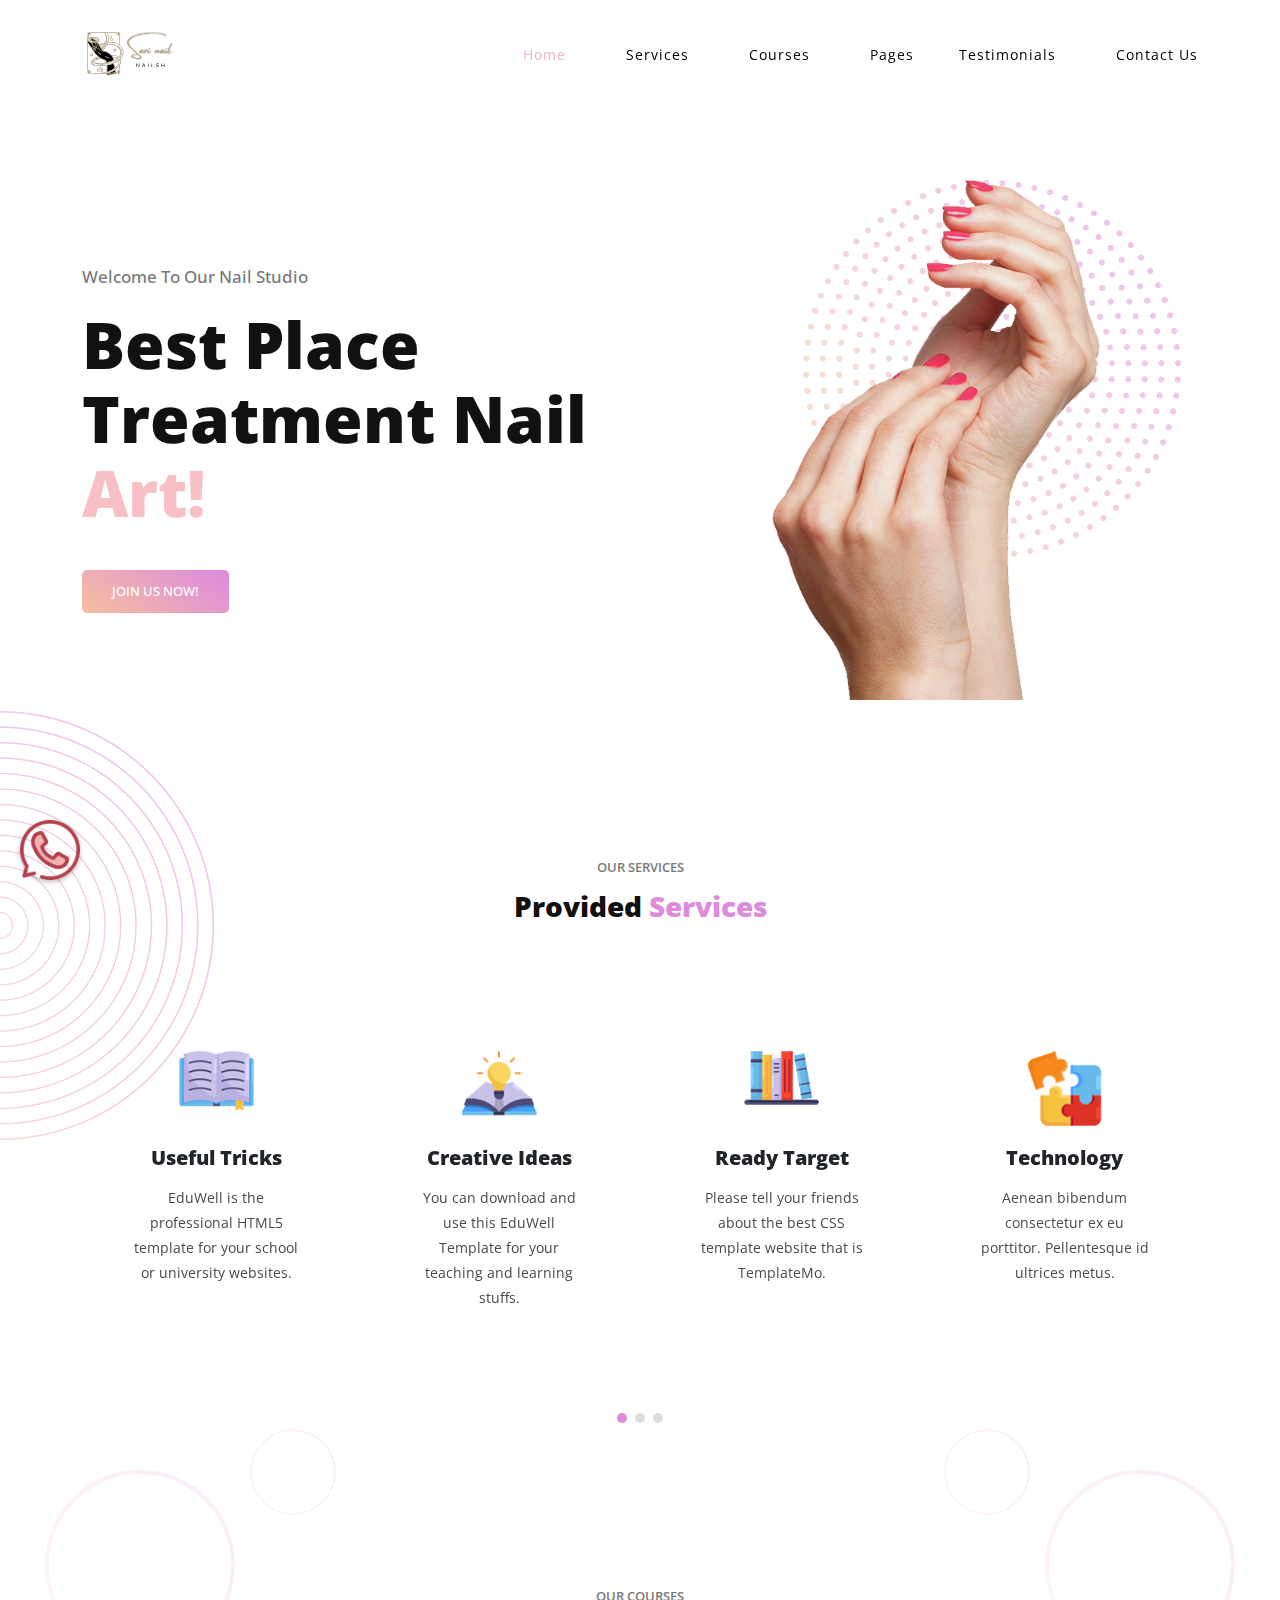
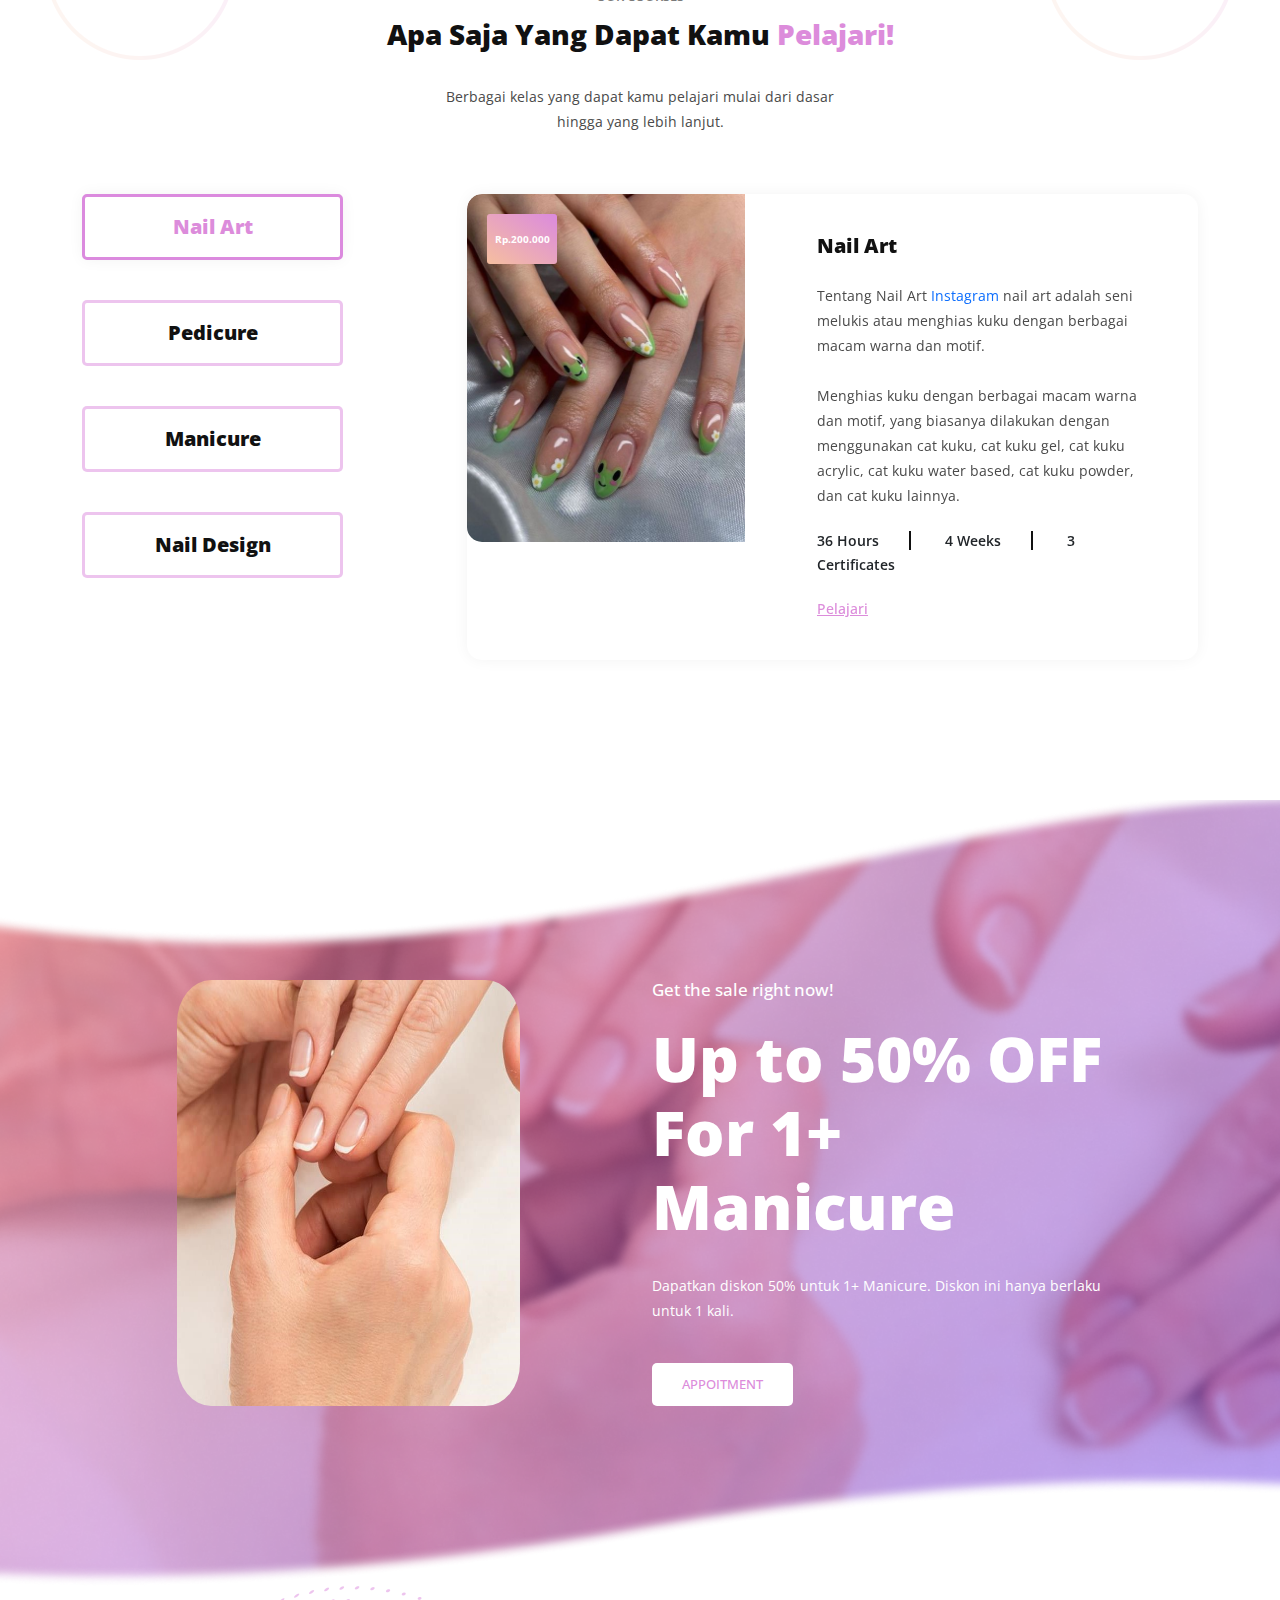
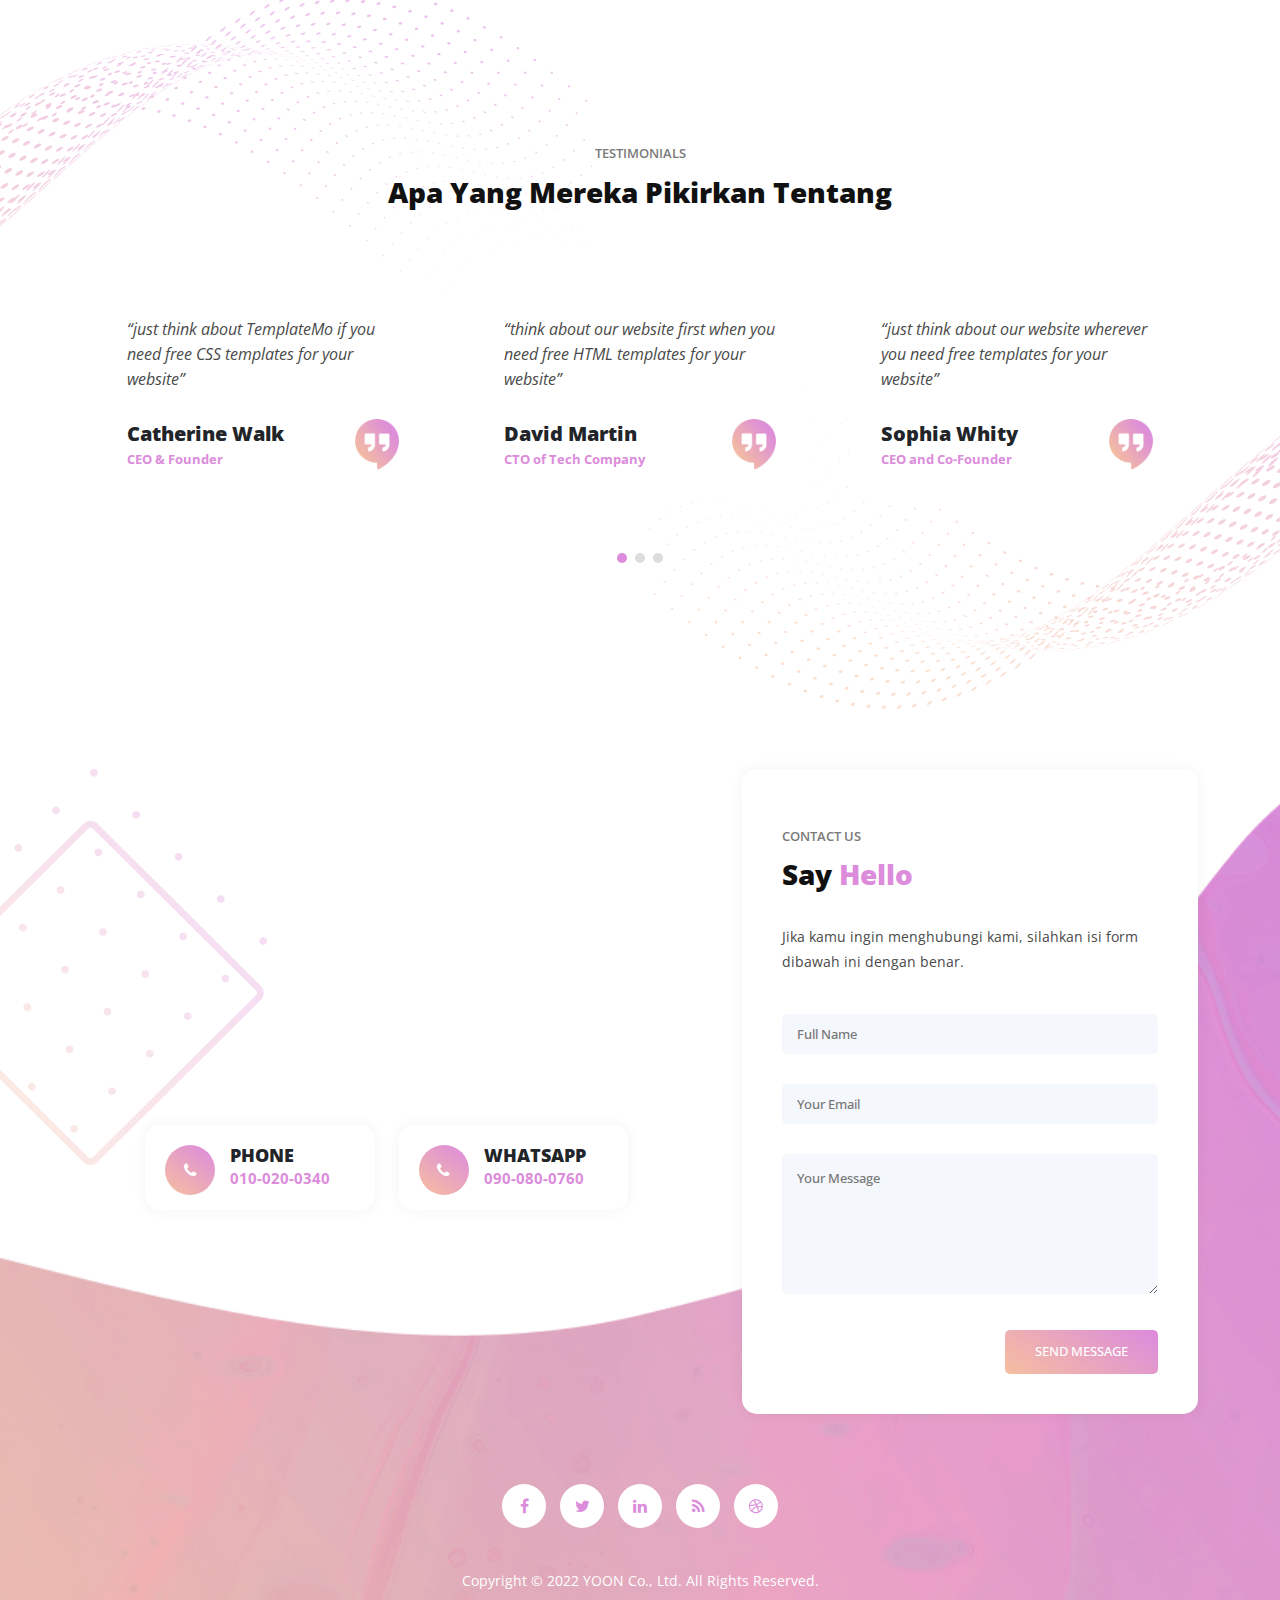
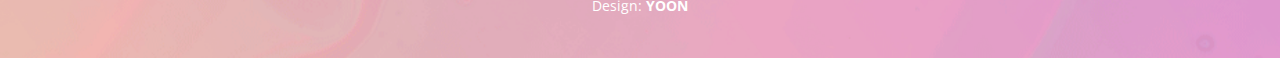
==== commit 4ed827cd: "Update index.html" ====
--- a/index.html
+++ b/index.html
@@ -505,7 +505,7 @@
           <div class="col-lg-12">
             <div class="section-heading">
               <h6>Testimonials</h6>
-              <h4>Apa yang mereka pikirkan tenatang <em></em></h4>
+              <h4>Apa yang mereka pikirkan tentang <em></em></h4>
             </div>
           </div>
           <div class="col-lg-12">
